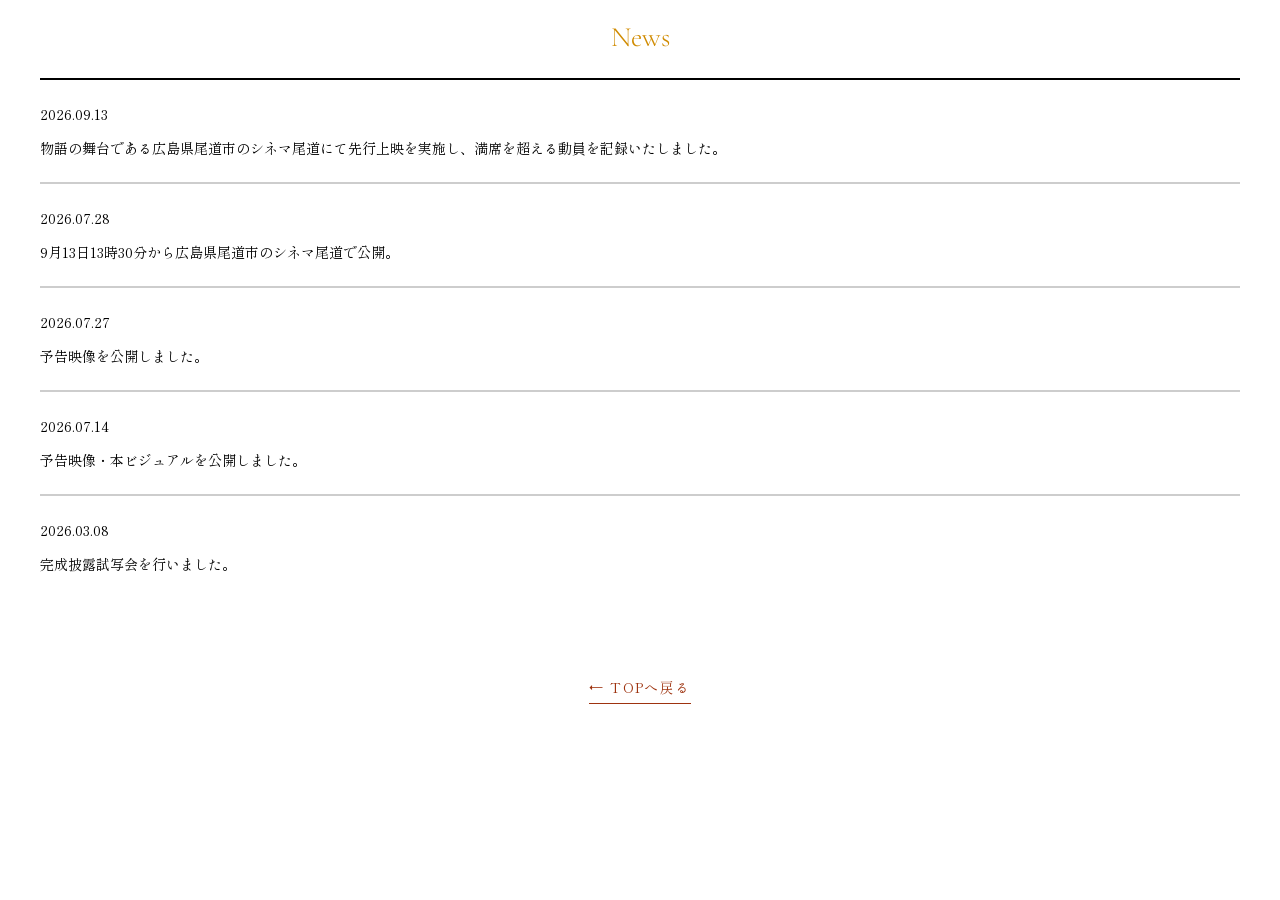
==== news.html @ cf5fa387 "Update news and fix photo animation" ====
<!doctype html>
<html lang="ja">
<head>
  <meta charset="UTF-8">
  <meta name="viewport"
        content="width=device-width, initial-scale=1.0">

  <title>News｜映画『ゴールデンアワー』公式サイト</title>

  <link rel="stylesheet" href="style.css">

  <link
    href="https://fonts.googleapis.com/css2?family=Cormorant+Garamond:wght@300;400;500;600;700&family=Shippori+Mincho:wght@400;500;600;700&display=swap"
    rel="stylesheet"
  >
</head>

<body class="news-page">

  <main class="news-archive">
    <div class="content_frame">

      <h1>News</h1>

      <div class="List" id="news-list"></div>

      <div class="pagination" id="pagination"></div>

      <div class="news-more">
        <a href="index.html#News">← TOPへ戻る</a>
      </div>

    </div>
  </main>


<script>
document.addEventListener("DOMContentLoaded", async () => {
  const newsList = document.getElementById("news-list");
  const pagination = document.getElementById("pagination");
  const perPage = 5;

  try {
    const response = await fetch("index.html");
    if (!response.ok) throw new Error("読み込み失敗");

    const html = await response.text();
    const doc = new DOMParser().parseFromString(html, "text/html");

    const newsItems = Array.from(
      doc.querySelectorAll("#News .news-item")
    );

    // 新しい日付順に並べる
    newsItems.sort((a, b) => {
      const dateA = a.querySelector(".news-date")?.textContent.trim() || "";
      const dateB = b.querySelector(".news-date")?.textContent.trim() || "";
      return dateB.localeCompare(dateA);
    });

    const totalPages = Math.ceil(newsItems.length / perPage);

    function showPage(page) {
      newsList.innerHTML = "";
      pagination.innerHTML = "";

      const start = (page - 1) * perPage;
      const items = newsItems.slice(start, start + perPage);

      items.forEach(item => {
        const clone = item.cloneNode(true);
        clone.classList.remove("fade-up", "show");
        newsList.appendChild(clone);
      });

      if (totalPages <= 1) return;

      function addButton(label, target, disabled, active = false) {
        const button = document.createElement("button");
        button.textContent = label;
        button.disabled = disabled;
        if (active) button.classList.add("active");
        button.addEventListener("click", () => {
          showPage(target);
          window.scrollTo({ top: 0, behavior: "smooth" });
        });
        pagination.appendChild(button);
      }

      addButton("«", page - 1, page === 1);

      for (let i = 1; i <= totalPages; i++) {
        addButton(String(i), i, false, i === page);
      }

      addButton("»", page + 1, page === totalPages);
    }

    showPage(1);

  } catch (error) {
    console.error(error);
    newsList.textContent = "ニュースを読み込めませんでした。";
  }
});
</script>

<script>
  async function loadNews() {
    const newsList = document.getElementById("news-list");

    try {
      const response = await fetch("index.html");

      if (!response.ok) {
        throw new Error("ニュースを取得できませんでした");
      }

      const html = await response.text();
      const parser = new DOMParser();
      const doc = parser.parseFromString(html, "text/html");

      const newsItems = Array.from(
        doc.querySelectorAll("#News .news-item")
      );

      // 日付の新しい順に並べる
      newsItems.sort((a, b) => {
        const dateA = a.querySelector(".news-date")?.textContent.trim() || "";
        const dateB = b.querySelector(".news-date")?.textContent.trim() || "";

        return dateB.localeCompare(dateA);
      });

      // ニュース一覧を表示
      newsItems.forEach((item) => {
        const clone = item.cloneNode(true);

        // トップページ用のアニメーション設定を削除
        clone.classList.remove("fade-up", "show");

        newsList.appendChild(clone);
      });

    } catch (error) {
      console.error(error);
      newsList.textContent = "ニュースを読み込めませんでした。";
    }
  }

  loadNews();
</script>

</body>
</html>
---- style.css ----
html,
* {
  padding: 0;
  margin: 0;
  box-sizing: border-box;
}

html {
  scroll-behavior: smooth;
}

body {
  /* 英字 */
  font-family: "Cormorant Infant", serif;

  /* 日本語 */
  font-family: "Shippori Mincho", serif;
}

h1{
    font-size: 28px;
    font-family: "Cormorant Garamond", serif;
    font-weight: 200;
}

h2{
  font-weight: 300;
}

.content_frame{
    max-width: 1400px;
    margin: 0 auto;
    padding: 0 40px;
}

.loading{
    position: fixed;
    inset: 0;

    width: 100%;
    height: 100vh;

    background: #000;

    display: flex;
    justify-content: center;
    align-items: center;

    z-index: 9999;

    transition: opacity .8s ease;
}

.loading img{
    width: 100%;
    height: 100%;
    object-fit: cover;
}

.loading.hide{
    opacity: 0;
    pointer-events: none;
}

/* ===== Header ===== */

.header {
  position: fixed;
  top: 0;
  left: 0;
  width: 100%;
  height: 72px;

  z-index: 1300;
  pointer-events: none; /* ロゴとボタンだけ操作可能 */
}

/* ===== ハンバーガー ===== */

.hamburger {
  position: fixed;
  top: 12px;
  right: 16px;

  width: 48px;
  height: 48px;

  border: none;
  background: none;
  cursor: pointer;

  display: flex;
  flex-direction: column;
  justify-content: center;
  align-items: center;
  gap: 6px;

  z-index: 1200;

  pointer-events: auto;
}

.hamburger span {
  width: 28px;
  height: 3px;
  background: #9e330f;

  border-radius: 999px;

  transition:
    transform 0.45s ease,
    opacity 0.3s ease,
    background 0.3s ease;
}

/* ×になる */

.hamburger.active span:nth-child(1) {
  transform: translateY(9px) rotate(45deg);
}

.hamburger.active span:nth-child(2) {
  opacity: 0;
}

.hamburger.active span:nth-child(3) {
  transform: translateY(-9px) rotate(-45deg);
}

/* ===== メニュー ===== */

.menu{
  position: fixed;
  inset: 0;

  display: flex;
  justify-content: center;

  background: linear-gradient(
    to bottom,
    rgba(255,202,96) 0%,
    rgba(255, 255, 255, 1) 80%
  );

  transform: translateY(-100%);
  transition: transform .8s cubic-bezier(.77,0,.175,1);

  z-index: 1100;
}

.menu-content{
  display: flex;
  flex-direction: column;
  align-items: center;
}

.menu-logo{
  margin-bottom: -20px;
}

.menu-logo img{
  width: 220px; /* 好みで調整 */
  height: auto;
  display: block;
}

.menu.active {
  transform: translateY(0);
}

/* ===== メニューリスト ===== */

.menu ul {
  list-style: none;
  text-align: center;
}

.menu li {
  margin: 28px 0;
}

.menu a {
  text-decoration: none;
  color: #9e330f;
  font-size: 24px;
  letter-spacing: 0.08em;
}

.fv img {
  width: 100%;
}

.Trailer{
    padding: 40px 0 0 0;
}

h1{
    text-align: center;
    color: #d08b00;
}

.Youtube {
  width: 100%;
  aspect-ratio: 16 / 9;
  padding: 24px 0 0 0;
}

.Youtube iframe {
  width: 100%;
  height: 100%;
  border: none;
}

.News {
  margin-top: 40px; /* 必要に応じて調整 */
  margin-bottom: 24px;
}

.List {
  margin-top: 24px;
}

.news-item {
  padding-top: 24px;
  border-top: 2px solid #cdcdcd;

  display: flex;
  flex-direction: column;
  gap: 14px;
}

.news-item:first-child {
  border-top: 2px solid #000;
}

.news-item + .news-item {
  margin-top: 24px;
}

.news-date,
.news-text {
  font-size: 14px;
}

.news-text {
  margin: 0;
}

/* News もっと見る */

.news-more {
  margin-top: 40px;
  text-align: center;
}

.news-more a {
  display: inline-block;
  color: #9e330f;
  font-size: 14px;
  text-decoration: none;
  letter-spacing: 0.1em;
  padding-bottom: 6px;
  border-bottom: 1px solid #9e330f;
  transition: opacity 0.3s ease;
}

.news-more a:hover {
  opacity: 0.6;
}

.Introduction{
  padding: 40px 0 40px 0;
}

.Introduction .Story{
  max-width: 760px;
    margin: 0 auto;
    text-align: center;
}

.Story h2{
  padding: 40px 0 24px 0;
  font-size: 20px;
}

.Story p{
  font-size: 12px;
  line-height: 27.2px;
}

.Message{
  padding-bottom: 40px;

  background-image: url("GHimg/stack_background.webp");
  background-size: cover;
  background-position: center;
  background-repeat: no-repeat;
}

.Message .Story{
    max-width: 760px;
    margin: 0 auto;
}

.Message h2{
    color: white;
    padding-bottom: 24px;
}

.Message p{
    color: white;
    line-height: 1.9;
}

.Message p + p{
    margin-top: 24px;
}

.Director{
    padding: 40px 0 0 0;
    display: flex;
    flex-direction: column;
    align-items: center;
    gap: 16px;
}

.Director h1{
    padding: 0 0 24px 0;
}

/* ===== 一覧カード ===== */

.profile-card{
    display: flex;
    flex-direction: column;
    align-items: center;
    gap: 16px;
}

.profile-card .picture{
    width: 260px;
    height: 260px;
    box-shadow: 0 4px 12px rgba(0, 0, 0, 0.25);
    background-image: url("GHimg/Ukita.webp");
    background-size: cover;
    background-position: center;
    background-repeat: no-repeat;

    position: relative;
}

.profile-card .picture .plus_box{
    background: rgb(246, 255, 0);
    width: 40px;
    height: 40px;

    display: flex;
    justify-content: center;
    align-items: center;

    font-size: 32px;
    font-weight: bold;

    position: absolute;
    right: 0;
    bottom: 0;
}

.plus_box span{
    transform: translateY(-2px);
}

/* ===== モーダル ===== */

.profile-modal{
    display: flex;
    flex-direction: column;
    align-items: center;
    gap: 16px;
}

.profile-modal .picture02{
    width: 260px;
    height: 260px;

    background-image: url("GHimg/Ukita.webp");
    background-size: cover;
    background-position: center;
    background-repeat: no-repeat;

    position: relative;
}

.modal .profile-modal{
    position: relative;
    display: flex;
    flex-direction: column;
    align-items: center;
    gap: 16px;
}

.close{
    position: absolute;
    top: 12px;
    right: 16px;

    width: 48px;
    height: 48px;

    border: none;
    background: none;
    cursor: pointer;

    display: flex;
    flex-direction: column;
    justify-content: center;
    align-items: center;
    gap: 6px;
}

.close span{
    width: 28px;
    height: 3px;
    background: #9e330f;
    border-radius: 999px;
}

.close span:nth-child(1){
    transform: translateY(9px) rotate(45deg);
}

.close span:nth-child(2){
    opacity: 0;
}

.close span:nth-child(3){
    transform: translateY(-9px) rotate(-45deg);
}

.modal .Director{
    padding: 64px 51px 40px 51px;
}

.overlay{
    position: fixed;
    inset: 0;

    background: rgb(255 255 255 / 90%);

    opacity: 0;
    visibility: hidden;

    transition: opacity .4s ease, visibility .4s ease;

    overflow-y: auto;

    z-index: 1400;
}

.overlay p{
  font-family: "Noto Sans JP", sans-serif;
}

.overlay.active{
    opacity: 1;
    visibility: visible;
}

.Cast{
  padding: 40px 0 0 0;
}

.Cast h1{
  padding: 0 0 24px 0;
}

.profile-list{
    display: flex;
    flex-direction: column;
    gap: 64px;
}

.profile-card .picture.cast1 {
  background-image: url("GHimg/masato.jpg");
}

.profile-card .picture.cast2 {
  background-image: url("GHimg/sono.jpg");
}

.profile-card .picture.cast3 {
  background-image: url("GHimg/hashiguti.jpg");
}

.profile-card .picture.cast4 {
  background-image: url("GHimg/konishi.jpg");
}

.profile-card .picture.cast5 {
  background-image: url("GHimg/Hara.webp");
}

.profile-card .picture.cast6 {
  background-image: url("GHimg/Furusyou.webp");
}

.profile-card .picture.cast7 {
  background-image: url("GHimg/Okiyama.webp");
}

.profile-card .picture.cast8 {
  background-image: url("GHimg/Suzuki.webp");
}

.profile-card .picture.cast9 {
  background-image: url("GHimg/Saitou.webp");
}

.profile-card .picture.cast10 {
  background-image: url("GHimg/Izawa.webp");
}

.profile-card .picture.cast11 {
  background-image: url("GHimg/Onoue.webp");
}

.profile-card .picture.cast12 {
  background-image: url("GHimg/amao.jpg");
}

.profile-modal .picture02.cast1 {
  background-image: url("GHimg/masato.jpg");
}

.profile-modal .picture02.cast2 {
  background-image: url("GHimg/sono.jpg");
}

.profile-modal .picture02.cast3 {
  background-image: url("GHimg/hashiguti.jpg");
}

.profile-modal .picture02.cast4 {
  background-image: url("GHimg/konishi.jpg");
}

.profile-modal .picture02.cast5 {
  background-image: url("GHimg/Hara.webp");
}

.profile-modal .picture02.cast6 {
  background-image: url("GHimg/Furusyou.webp");
}

.profile-modal .picture02.cast7 {
  background-image: url("GHimg/Okiyama.webp");
}

.profile-modal .picture02.cast8 {
  background-image: url("GHimg/Suzuki.webp");
}

.profile-modal .picture02.cast9 {
  background-image: url("GHimg/Saitou.webp");
}

.profile-modal .picture02.cast10 {
  background-image: url("GHimg/Izawa.webp");
}

.profile-modal .picture02.cast11 {
  background-image: url("GHimg/Onoue.webp");
}

.profile-modal .picture02.cast12 {
  background-image: url("GHimg/amao.jpg");
}

.profile-card h3,
.profile-card p {
  max-width: 260px;
  text-align: center;
  word-break: break-word;
  overflow-wrap: break-word;
  font-size: 13px;
}

.profile-list.grid {
  display: grid;
  grid-template-columns: repeat(2, 150px);
  column-gap: 22px;
  row-gap: 16px;
  justify-content: center; /* 中央寄せ（不要なら削除可） */
  padding: 40px;
}

.profile-list.grid .picture {
  width: 150px;
  height: 150px;
}

.profile-list.grid .profile-card h3,
.profile-list.grid .profile-card p {
  max-width: 150px;
}

.profile-list.grid .profile-card p {
  display: none;
}

.Move_photo{
    width: 100%;
    overflow: hidden;
    padding-top: 40px;
}

/* 1段目（左へ流れる） */
.photo-track{
    display: flex;
    width: max-content;
    animation: scroll-left 25s linear infinite;
}

.photo-track img{
    display: block;
    width: 100vw;
    flex-shrink: 0;
}

/* 2段目（右へ流れる） */
.photo-track-reverse{
    display: flex;
    width: max-content;
    animation: scroll-right 25s linear infinite;
    padding: 24px 0 0 0;
}

.photo-track-reverse img{
    display: block;
    width: 100vw;
    flex-shrink: 0;
}

/* 左へ流れる写真 */
@keyframes scroll-left {
  from {
    transform: translateX(0);
  }
  to {
    transform: translateX(-50%);
  }
}

/* 右へ流れる写真 */
@keyframes scroll-right {
  from {
    transform: translateX(-50%);
  }
  to {
    transform: translateX(0);
  }
}

.Contact{
  padding: 40px 0 0 0;
}

.mail{
  display: flex;
  flex-direction: column;
  gap: 16px;
}

.m_text{
  padding: 40px 0 0 0;
  text-align: center;
  display: flex;
  flex-direction: column;
  gap: 16px;
}

.m_icon{
  display: flex;
  justify-content: center;
  align-items: center;
  gap: 30px;
  padding-top: 40px;
  padding-bottom: 40px;
}

.m_icon img{
  width: 48px;
  height: 48px;
}

footer{
  position: relative;
  padding: 40px 0 0 0;
}

footer img{
  display: block;
  width: 100%;
  height: auto;
}

footer .copy{
  position: absolute;
  left: 50%;
  bottom: 20%;
  transform: translate(-50%, 260%);
  color: #fff; /* 必要に応じて */
  text-align: center;
  font-size: 11px;
}

.fade-up {
  opacity: 0;
  transform: translateY(40px);
  transition:
    opacity 0.8s ease,
    transform 0.8s ease;
}

.fade-up.show {
  opacity: 1;
  transform: translateY(0);
}

#News .news-item:nth-child(n+4) {
  display: none;
}

.booking {
  text-align: center; /* 中央揃え */
  margin-top: 40px;
}

.booking a {
  display: inline-block;
}

.booking img {
  width: 280px;      /* バナーサイズ */
  height: auto;
  display: block;
  transition: 0.3s;
}

.booking img:hover {
  opacity: 0.8;
  transform: scale(1.02);
}

.com{
  display: none;
}

.staff-credit {
  width: 100%;
  max-width: 1000px;
  margin-top: 64px;
  text-align: center;
}

.staff-credit p {
  font-size: 13px;
  line-height: 2;
  margin-bottom: 24px;
}


@media (max-width: 899px) {
  .staff-credit {
    padding: 0 20px;
  }

  .staff-credit p {
    font-size: 10px;
    line-height: 2;
  }
}


@media (min-width: 900px){

  /* メイン4人 */
  .profile-list{
    display: grid;
    grid-template-columns: repeat(4, 1fr);
    gap: 48px;
    align-items: start;
  }

  .profile-list .profile-card{
    width: 100%;
  }

  .profile-list .picture{
    width: 100%;
    max-width: 260px;
    aspect-ratio: 1;
    height: auto;
    margin: 0 auto;
  }

  .profile-list .profile-card h3,
  .profile-list .profile-card p{
    max-width: 260px;
    margin: 0 auto;
  }


  /* 残り8人 */
  .profile-list.grid{
    display: grid;
    grid-template-columns: repeat(4, 1fr);
    gap: 48px;
    padding: 80px 0 0;
  }

  .profile-list.grid .picture{
    width: 100%;
    max-width: 180px;
    aspect-ratio: 1;
    height: auto;
    margin: 0 auto;
  }

  .profile-list.grid .profile-card h3,
  .profile-list.grid .profile-card p{
    max-width: 180px;
  }

  /* PCでは説明文も表示する場合 */
  .profile-list.grid .profile-card p{
    display: none;
  }

  .Move_photo {
    padding-top: 100px;
  }

  .photo-track img,
  .photo-track-reverse img {
    width: 50vw;
    max-width: 900px;
  }

  .photo-track-reverse {
    padding-top: 30px;
  }

}

.news-archive {
  margin-top: 20px;
}

.pagination {
  display: flex;
  justify-content: center;
  align-items: center;
  gap: 16px;
  margin-top: 60px;
}

.pagination button {
  border: none;
  background: none;
  color: #888;

  font-family: Arial, sans-serif;
  font-size: 16px;
  font-weight: 400;
  font-variant-numeric: lining-nums;

  cursor: pointer;
  padding: 8px;
  min-width: 28px;
  text-align: center;
}

.pagination button.active {
  color: #9e330f;
  border-bottom: 1px solid #9e330f;
}

.pagination button:disabled {
  opacity: 0.25;
  cursor: default;
}
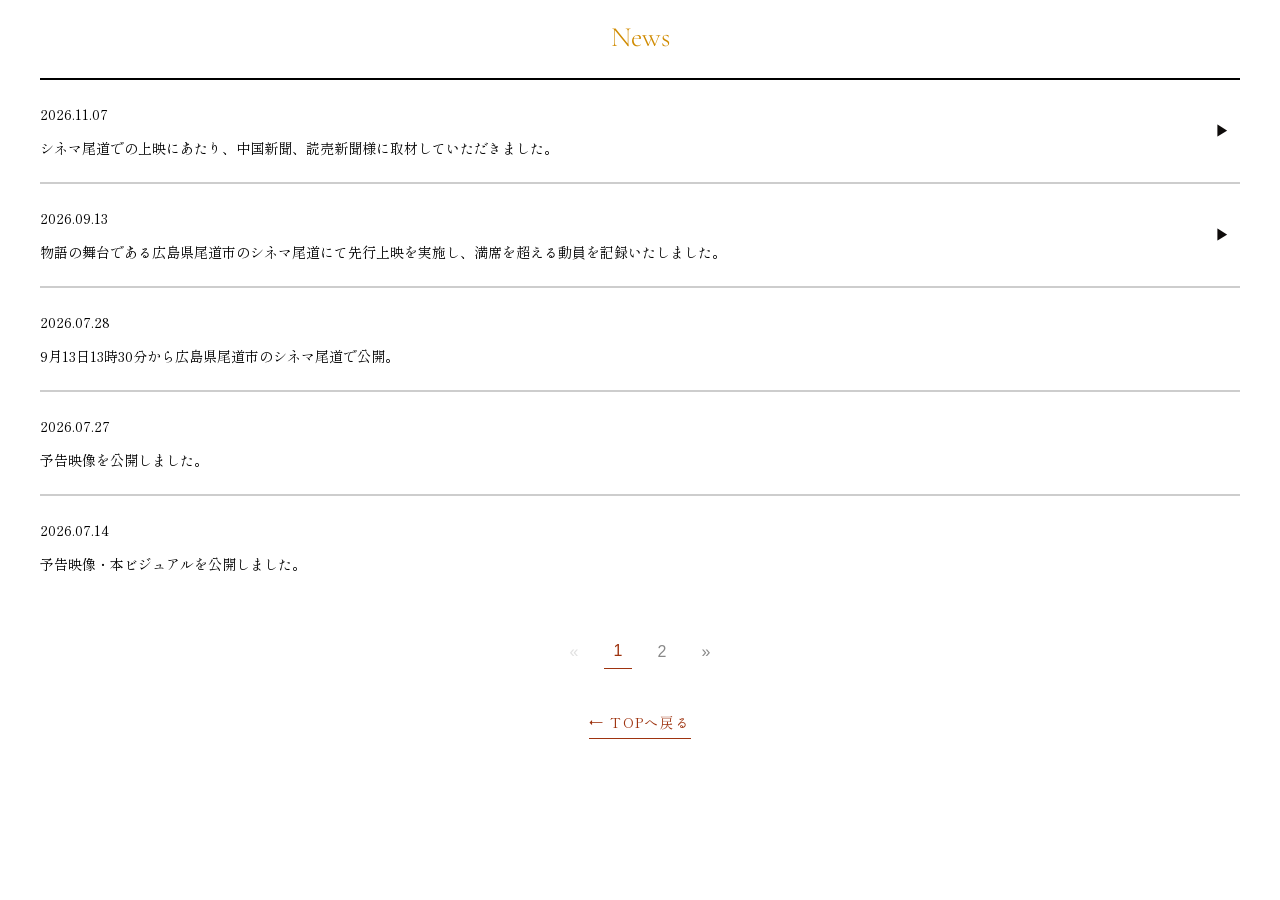
==== commit 2e64a831: "Update news pages and styles" ====
--- a/news.html
+++ b/news.html
@@ -106,52 +106,6 @@
 });
 </script>
 
-<script>
-  async function loadNews() {
-    const newsList = document.getElementById("news-list");
-
-    try {
-      const response = await fetch("index.html");
-
-      if (!response.ok) {
-        throw new Error("ニュースを取得できませんでした");
-      }
-
-      const html = await response.text();
-      const parser = new DOMParser();
-      const doc = parser.parseFromString(html, "text/html");
-
-      const newsItems = Array.from(
-        doc.querySelectorAll("#News .news-item")
-      );
-
-      // 日付の新しい順に並べる
-      newsItems.sort((a, b) => {
-        const dateA = a.querySelector(".news-date")?.textContent.trim() || "";
-        const dateB = b.querySelector(".news-date")?.textContent.trim() || "";
-
-        return dateB.localeCompare(dateA);
-      });
-
-      // ニュース一覧を表示
-      newsItems.forEach((item) => {
-        const clone = item.cloneNode(true);
-
-        // トップページ用のアニメーション設定を削除
-        clone.classList.remove("fade-up", "show");
-
-        newsList.appendChild(clone);
-      });
-
-    } catch (error) {
-      console.error(error);
-      newsList.textContent = "ニュースを読み込めませんでした。";
-    }
-  }
-
-  loadNews();
-</script>
-
 </body>
 </html>
 
--- a/style.css
+++ b/style.css
@@ -1,4 +1,3 @@
-html,
 * {
   padding: 0;
   margin: 0;
@@ -10,17 +9,16 @@
 }
 
 body {
-  /* 英字 */
-  font-family: "Cormorant Infant", serif;
-
-  /* 日本語 */
+  /* 元のCSSで有効になっていたフォント */
   font-family: "Shippori Mincho", serif;
 }
 
-h1{
-    font-size: 28px;
-    font-family: "Cormorant Garamond", serif;
-    font-weight: 200;
+h1 {
+  font-size: 28px;
+  font-family: "Cormorant Garamond", serif;
+  font-weight: 200;
+  text-align: center;
+  color: #d08b00;
 }
 
 h2{
@@ -136,16 +134,34 @@
   display: flex;
   justify-content: center;
 
+  /* 背景だけを独立させ、文字の登場アニメーションを維持 */
+  isolation: isolate;
+
+  transform: translateY(-100%);
+  transition: transform 1.15s cubic-bezier(.77,0,.175,1);
+
+  z-index: 1100;
+}
+
+
+/* 降りてくる動きに合わせて背景を徐々に表示 */
+.menu::before {
+  content: "";
+  position: absolute;
+  inset: 0;
+  z-index: -1;
+  pointer-events: none;
   background: linear-gradient(
     to bottom,
-    rgba(255,202,96) 0%,
-    rgba(255, 255, 255, 1) 80%
+    rgb(255, 202, 96) 0%,
+    rgb(255, 255, 255) 80%
   );
-
-  transform: translateY(-100%);
-  transition: transform .8s cubic-bezier(.77,0,.175,1);
-
-  z-index: 1100;
+  opacity: 0;
+  transition: opacity 1.15s cubic-bezier(0.22, 1, 0.36, 1);
+}
+
+.menu.active::before {
+  opacity: 1;
 }
 
 .menu-content{
@@ -154,8 +170,12 @@
   align-items: center;
 }
 
-.menu-logo{
+.menu-logo {
   margin-bottom: -20px;
+  opacity: 0;
+  transform: translateY(25px);
+  transition: opacity 0.8s ease,
+    transform 0.8s cubic-bezier(0.22, 1, 0.36, 1);
 }
 
 .menu-logo img{
@@ -177,6 +197,12 @@
 
 .menu li {
   margin: 28px 0;
+  opacity: 0;
+  transform: translateY(25px);
+  filter: blur(5px);
+  transition: opacity 0.75s ease,
+    transform 0.75s cubic-bezier(0.22, 1, 0.36, 1),
+    filter 0.75s ease;
 }
 
 .menu a {
@@ -184,6 +210,9 @@
   color: #9e330f;
   font-size: 24px;
   letter-spacing: 0.08em;
+  display: inline-block;
+  transition: opacity 0.3s ease,
+    transform 0.4s cubic-bezier(0.22, 1, 0.36, 1);
 }
 
 .fv img {
@@ -192,11 +221,6 @@
 
 .Trailer{
     padding: 40px 0 0 0;
-}
-
-h1{
-    text-align: center;
-    color: #d08b00;
 }
 
 .Youtube {
@@ -393,10 +417,6 @@
 
 .modal .profile-modal{
     position: relative;
-    display: flex;
-    flex-direction: column;
-    align-items: center;
-    gap: 16px;
 }
 
 .close{
@@ -480,98 +500,62 @@
     gap: 64px;
 }
 
-.profile-card .picture.cast1 {
-  background-image: url("GHimg/masato.jpg");
-}
-
-.profile-card .picture.cast2 {
-  background-image: url("GHimg/sono.jpg");
-}
-
-.profile-card .picture.cast3 {
-  background-image: url("GHimg/hashiguti.jpg");
-}
-
-.profile-card .picture.cast4 {
-  background-image: url("GHimg/konishi.jpg");
-}
-
-.profile-card .picture.cast5 {
-  background-image: url("GHimg/Hara.webp");
-}
-
-.profile-card .picture.cast6 {
-  background-image: url("GHimg/Furusyou.webp");
-}
-
-.profile-card .picture.cast7 {
-  background-image: url("GHimg/Okiyama.webp");
-}
-
-.profile-card .picture.cast8 {
-  background-image: url("GHimg/Suzuki.webp");
-}
-
-.profile-card .picture.cast9 {
-  background-image: url("GHimg/Saitou.webp");
-}
-
-.profile-card .picture.cast10 {
-  background-image: url("GHimg/Izawa.webp");
-}
-
-.profile-card .picture.cast11 {
-  background-image: url("GHimg/Onoue.webp");
-}
-
-.profile-card .picture.cast12 {
-  background-image: url("GHimg/amao.jpg");
-}
-
+.profile-card .picture.cast1,
 .profile-modal .picture02.cast1 {
   background-image: url("GHimg/masato.jpg");
 }
 
+.profile-card .picture.cast2,
 .profile-modal .picture02.cast2 {
   background-image: url("GHimg/sono.jpg");
 }
 
+.profile-card .picture.cast3,
 .profile-modal .picture02.cast3 {
   background-image: url("GHimg/hashiguti.jpg");
 }
 
+.profile-card .picture.cast4,
 .profile-modal .picture02.cast4 {
   background-image: url("GHimg/konishi.jpg");
 }
 
+.profile-card .picture.cast5,
 .profile-modal .picture02.cast5 {
   background-image: url("GHimg/Hara.webp");
 }
 
+.profile-card .picture.cast6,
 .profile-modal .picture02.cast6 {
   background-image: url("GHimg/Furusyou.webp");
 }
 
+.profile-card .picture.cast7,
 .profile-modal .picture02.cast7 {
   background-image: url("GHimg/Okiyama.webp");
 }
 
+.profile-card .picture.cast8,
 .profile-modal .picture02.cast8 {
   background-image: url("GHimg/Suzuki.webp");
 }
 
+.profile-card .picture.cast9,
 .profile-modal .picture02.cast9 {
   background-image: url("GHimg/Saitou.webp");
 }
 
+.profile-card .picture.cast10,
 .profile-modal .picture02.cast10 {
   background-image: url("GHimg/Izawa.webp");
 }
 
+.profile-card .picture.cast11,
 .profile-modal .picture02.cast11 {
   background-image: url("GHimg/Onoue.webp");
 }
 
+.profile-card .picture.cast12,
 .profile-modal .picture02.cast12 {
   background-image: url("GHimg/amao.jpg");
 }
@@ -769,7 +753,6 @@
   margin-bottom: 24px;
 }
 
-
 @media (max-width: 899px) {
   .staff-credit {
     padding: 0 20px;
@@ -777,10 +760,8 @@
 
   .staff-credit p {
     font-size: 10px;
-    line-height: 2;
-  }
-}
-
+  }
+}
 
 @media (min-width: 900px){
 
@@ -810,7 +791,6 @@
     margin: 0 auto;
   }
 
-
   /* 残り8人 */
   .profile-list.grid{
     display: grid;
@@ -832,11 +812,6 @@
     max-width: 180px;
   }
 
-  /* PCでは説明文も表示する場合 */
-  .profile-list.grid .profile-card p{
-    display: none;
-  }
-
   .Move_photo {
     padding-top: 100px;
   }
@@ -889,4 +864,166 @@
 .pagination button:disabled {
   opacity: 0.25;
   cursor: default;
-}+}
+
+/* ニュース一覧のリンク */
+.news-text a {
+  color: inherit;
+  text-decoration: none;
+  transition: opacity 0.3s ease;
+  display: flex;
+  align-items: center;
+  justify-content: space-between;
+  gap: 20px;
+}
+
+.news-text a:hover {
+  opacity: 0.7;
+}
+
+/* ニュース詳細ページ */
+.news-detail {
+  padding: 80px 0 100px;
+  min-height: 100vh;
+}
+
+.news-detail article {
+  max-width: 800px;
+  margin: 60px auto 0;
+}
+
+.news-detail-date {
+  font-size: 14px;
+  color: #777;
+  margin-bottom: 24px;
+}
+
+.news-detail-title {
+  font-size: 22px;
+  font-weight: 500;
+  line-height: 1.8;
+  padding-bottom: 30px;
+  border-bottom: 1px solid #cdcdcd;
+}
+
+.news-detail-body {
+  margin-top: 40px;
+}
+
+.news-detail-body p {
+  font-size: 14px;
+  line-height: 2.2;
+  margin-bottom: 24px;
+}
+
+.news-detail-body a {
+  color: #9e330f;
+  text-decoration: underline;
+  text-underline-offset: 4px;
+}
+
+.news-detail-body a:hover {
+  opacity: 0.6;
+}
+
+@media (max-width: 899px) {
+  .news-detail {
+    padding: 70px 0 80px;
+  }
+
+  .news-detail article {
+    margin-top: 40px;
+  }
+
+  .news-detail-title {
+    font-size: 18px;
+  }
+}
+
+/* ニュース全体を基準にする */
+.news-item:has(.news-text a) {
+  position: relative;
+  padding-right: 40px;
+}
+
+/* 矢印を日付＋本文の中央に配置 */
+.news-item:has(.news-text a)::after {
+  content: "▶︎";
+  position: absolute;
+  right: 10px;
+  top: calc(50% + 12px);
+  transform: translateY(-50%);
+  color: #0e0b0a;
+  font-family: Arial, sans-serif;
+  font-size: 15px;
+  pointer-events: none;
+}
+
+/* ニュース詳細ページの戻るリンク */
+.news-detail-links {
+  display: flex;
+  flex-direction: column;
+  align-items: center;
+  gap: 20px;
+}
+
+.menu.active .menu-logo {
+  opacity: 1;
+  transform: translateY(0);
+  transition-delay: 0.45s;
+}
+
+.menu.active li {
+  opacity: 1;
+  transform: translateY(0);
+  filter: blur(0);
+}
+
+/* 文字を順番に出す */
+.menu.active li:nth-child(1) {
+  transition-delay: 0.5s;
+}
+
+.menu.active li:nth-child(2) {
+  transition-delay: 0.58s;
+}
+
+.menu.active li:nth-child(3) {
+  transition-delay: 0.66s;
+}
+
+.menu.active li:nth-child(4) {
+  transition-delay: 0.74s;
+}
+
+.menu.active li:nth-child(5) {
+  transition-delay: 0.82s;
+}
+
+.menu.active li:nth-child(6) {
+  transition-delay: 0.9s;
+}
+
+/* 閉じるときはすぐに文字を消す */
+.menu:not(.active) .menu-logo,
+.menu:not(.active) li {
+  transition-delay: 0s;
+}
+
+.menu a:hover {
+  opacity: 0.65;
+  transform: translateX(6px);
+}
+
+@media (prefers-reduced-motion: reduce) {
+  .menu,
+  .menu::before,
+  .menu-logo,
+  .menu li,
+  .menu a {
+    animation: none !important;
+    transition-duration: 0.01ms !important;
+    transition-delay: 0ms !important;
+    filter: none;
+  }
+}
